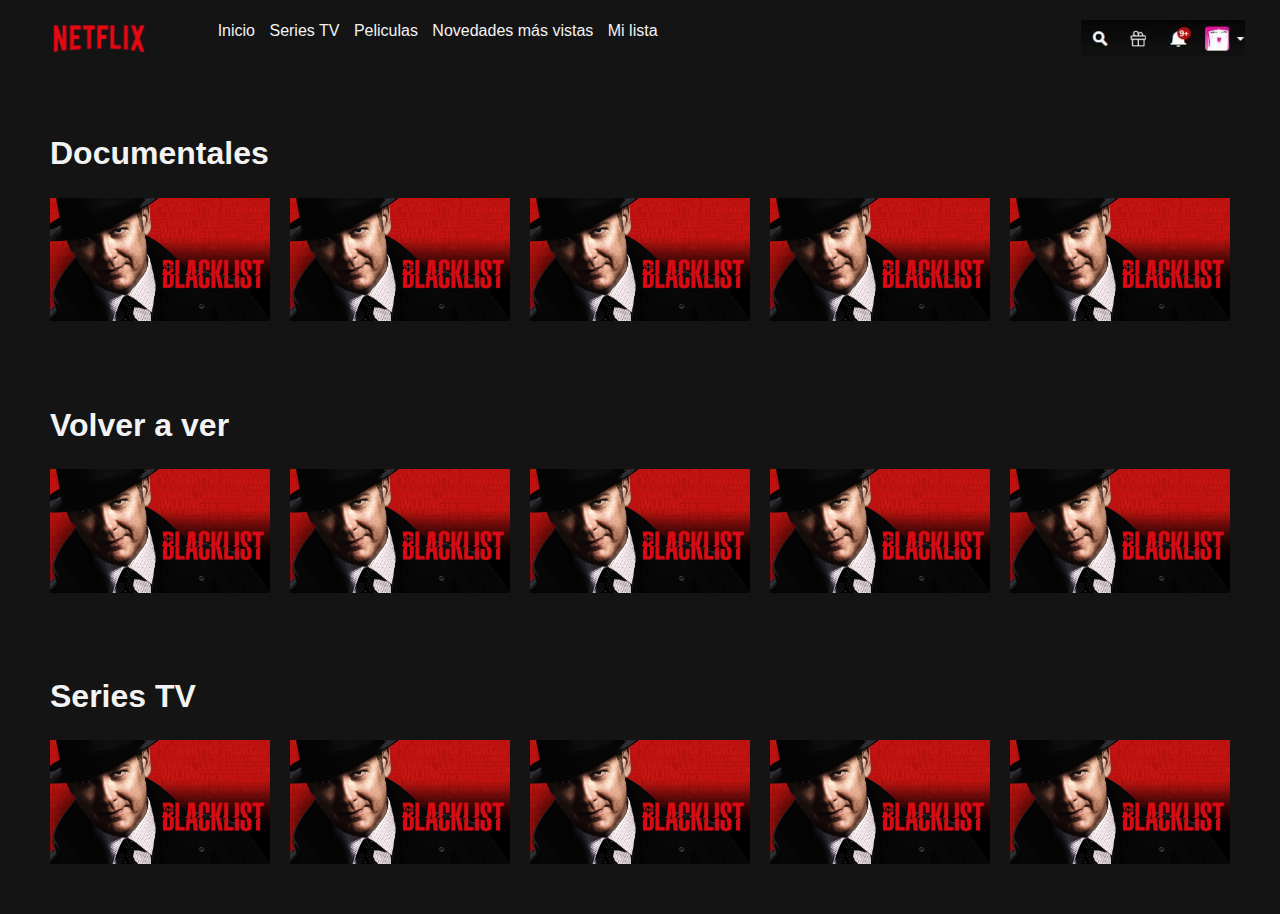
==== Netflix/index.html @ d9ba6e3a "Initial commit" ====
<html>
  <head>
    <meta charset="UTF-8" />
    <meta name="viewport" content="width=device-width, initial-scale=1.0" />
    <meta name="description" content="ejemplo de página web creada con vscode">
    <meta name="auth" content="Sergi Alberich">
    <link rel="stylesheet" href="./css/style.css">
    <title>Netflix</title>

  </head>
<body>
  <div>
    <header>
      <div class="netflixLogo">
        <a id="logo"><img src="./img/netflix.png" alt="netflix"></a>
      </div>      
      <nav class="principal">                
        <a href="#">Inicio</a>
        <a href="#">Series TV</a>
        <a href="#">Peliculas</a>
        <a href="#">Novedades más vistas</a>
        <a href="#">Mi lista</a>      
      </nav>
      <nav class="secundario">
        <a href="#"><img src="./img/barra.png" alt=""></a>
      </nav>      
    </header>    

    <section class="principalContainer" >
      <div class="location">
          <h1>Documentales</h1>
          <div class="container">
            <a href=""><img src="./img/blacklist.jpg" alt=""></a>
            <a href=""><img src="./img/blacklist.jpg" alt=""></a>
            <a href=""><img src="./img/blacklist.jpg" alt=""></a>
            <a href=""><img src="./img/blacklist.jpg" alt=""></a>
            <a href=""><img src="./img/blacklist.jpg" alt=""></a>   
          </div>
      </div>
      

      <h1>Volver a ver</h1>
      <div class="container">
        <a href=""><img src="./img/blacklist.jpg" alt=""></a>
        <a href=""><img src="./img/blacklist.jpg" alt=""></a>
        <a href=""><img src="./img/blacklist.jpg" alt=""></a>
        <a href=""><img src="./img/blacklist.jpg" alt=""></a>
        <a href=""><img src="./img/blacklist.jpg" alt=""></a>                 
      </div>
      
      <h1>Series TV</h1>
      <div class="container">
        <a href=""><img src="./img/blacklist.jpg" alt=""></a>
        <a href=""><img src="./img/blacklist.jpg" alt=""></a>
        <a href=""><img src="./img/blacklist.jpg" alt=""></a>
        <a href=""><img src="./img/blacklist.jpg" alt=""></a>
        <a href=""><img src="./img/blacklist.jpg" alt=""></a>             
      </div>
    </section>

  </div>
</body>
</html>
---- Netflix/css/style.css ----
html,
body {
  width: 100vw;
  min-height: 100vh;
  margin: 0;
  padding: 0;
  background-color: #141414;
  color: #f3f3f3;
  font-family: Arial, Helvetica, sans-serif;
  box-sizing: border-box;
  line-height: 1.4;
  overflow-x: hidden;
}

img {
  max-width: 100%;
}

h1 {
  padding-top: 60px;
}

/* HEADER */
header {
  padding: 20px 20px 0 20px;
  position: fixed;
  top: 0;
  display: grid;
  grid-gap: 5px;
  grid-template-columns: 1fr 4fr 1fr;
  grid-template-areas: "nt mn mn sb . . . ";
  background-color: #141414;
  width: 100%;
  margin-bottom: 0px;
}

.netflixLogo {
  grid-area: nt;
  object-fit: cover;
  width: 100px;
  max-height: 100%;

  padding-left: 30px;
  padding-top: 0px;
}

.netflixLogo img {
  height: 35px;
}

.principal {
  grid-area: mn;
  padding: 0 30px 0 20px;
}

.principal a {
  color: #f3f3f3;
  text-decoration: none;
  margin: 5px;
}

.principal a:hover {
  color: #686868;
}

.secundario {
  grid-area: sb;
  padding: 0 40px 0 40px;
}


/* MAIN CONTIANER */
.principalContainer {
  padding: 50px;
  margin: 0px;
}

.container {
  display: grid;
  grid-gap: 20px;
  grid-template-columns: repeat(5, minmax(90px, 1fr));
}
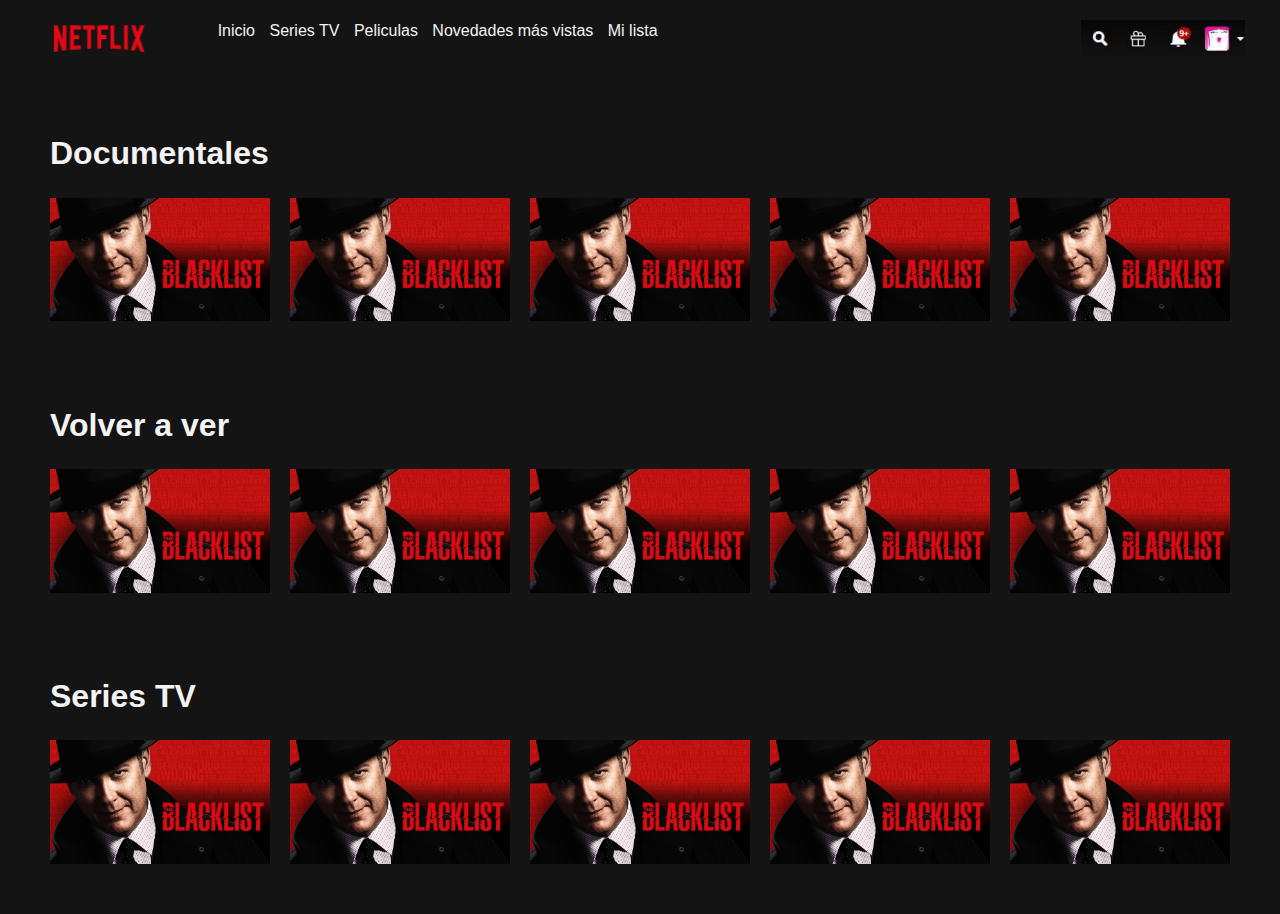
==== commit a3642f3f: "changed image" ====
--- a/Netflix/index.html
+++ b/Netflix/index.html
@@ -30,31 +30,31 @@
       <div class="location">
           <h1>Documentales</h1>
           <div class="container">
-            <a href=""><img src="./img/blacklist.jpg" alt=""></a>
-            <a href=""><img src="./img/blacklist.jpg" alt=""></a>
-            <a href=""><img src="./img/blacklist.jpg" alt=""></a>
-            <a href=""><img src="./img/blacklist.jpg" alt=""></a>
-            <a href=""><img src="./img/blacklist.jpg" alt=""></a>   
+            <a href=""><img src="./img/blacklist.png" alt=""></a>
+            <a href=""><img src="./img/blacklist.png" alt=""></a>
+            <a href=""><img src="./img/blacklist.png" alt=""></a>
+            <a href=""><img src="./img/blacklist.png" alt=""></a>
+            <a href=""><img src="./img/blacklist.png" alt=""></a>   
           </div>
       </div>
       
 
       <h1>Volver a ver</h1>
       <div class="container">
-        <a href=""><img src="./img/blacklist.jpg" alt=""></a>
-        <a href=""><img src="./img/blacklist.jpg" alt=""></a>
-        <a href=""><img src="./img/blacklist.jpg" alt=""></a>
-        <a href=""><img src="./img/blacklist.jpg" alt=""></a>
-        <a href=""><img src="./img/blacklist.jpg" alt=""></a>                 
+        <a href=""><img src="./img/blacklist.png" alt=""></a>
+        <a href=""><img src="./img/blacklist.png" alt=""></a>
+        <a href=""><img src="./img/blacklist.png" alt=""></a>
+        <a href=""><img src="./img/blacklist.png" alt=""></a>
+        <a href=""><img src="./img/blacklist.png" alt=""></a>                 
       </div>
       
       <h1>Series TV</h1>
       <div class="container">
-        <a href=""><img src="./img/blacklist.jpg" alt=""></a>
-        <a href=""><img src="./img/blacklist.jpg" alt=""></a>
-        <a href=""><img src="./img/blacklist.jpg" alt=""></a>
-        <a href=""><img src="./img/blacklist.jpg" alt=""></a>
-        <a href=""><img src="./img/blacklist.jpg" alt=""></a>             
+        <a href=""><img src="./img/blacklist.png" alt=""></a>
+        <a href=""><img src="./img/blacklist.png" alt=""></a>
+        <a href=""><img src="./img/blacklist.png" alt=""></a>
+        <a href=""><img src="./img/blacklist.png" alt=""></a>
+        <a href=""><img src="./img/blacklist.png" alt=""></a>             
       </div>
     </section>
 
